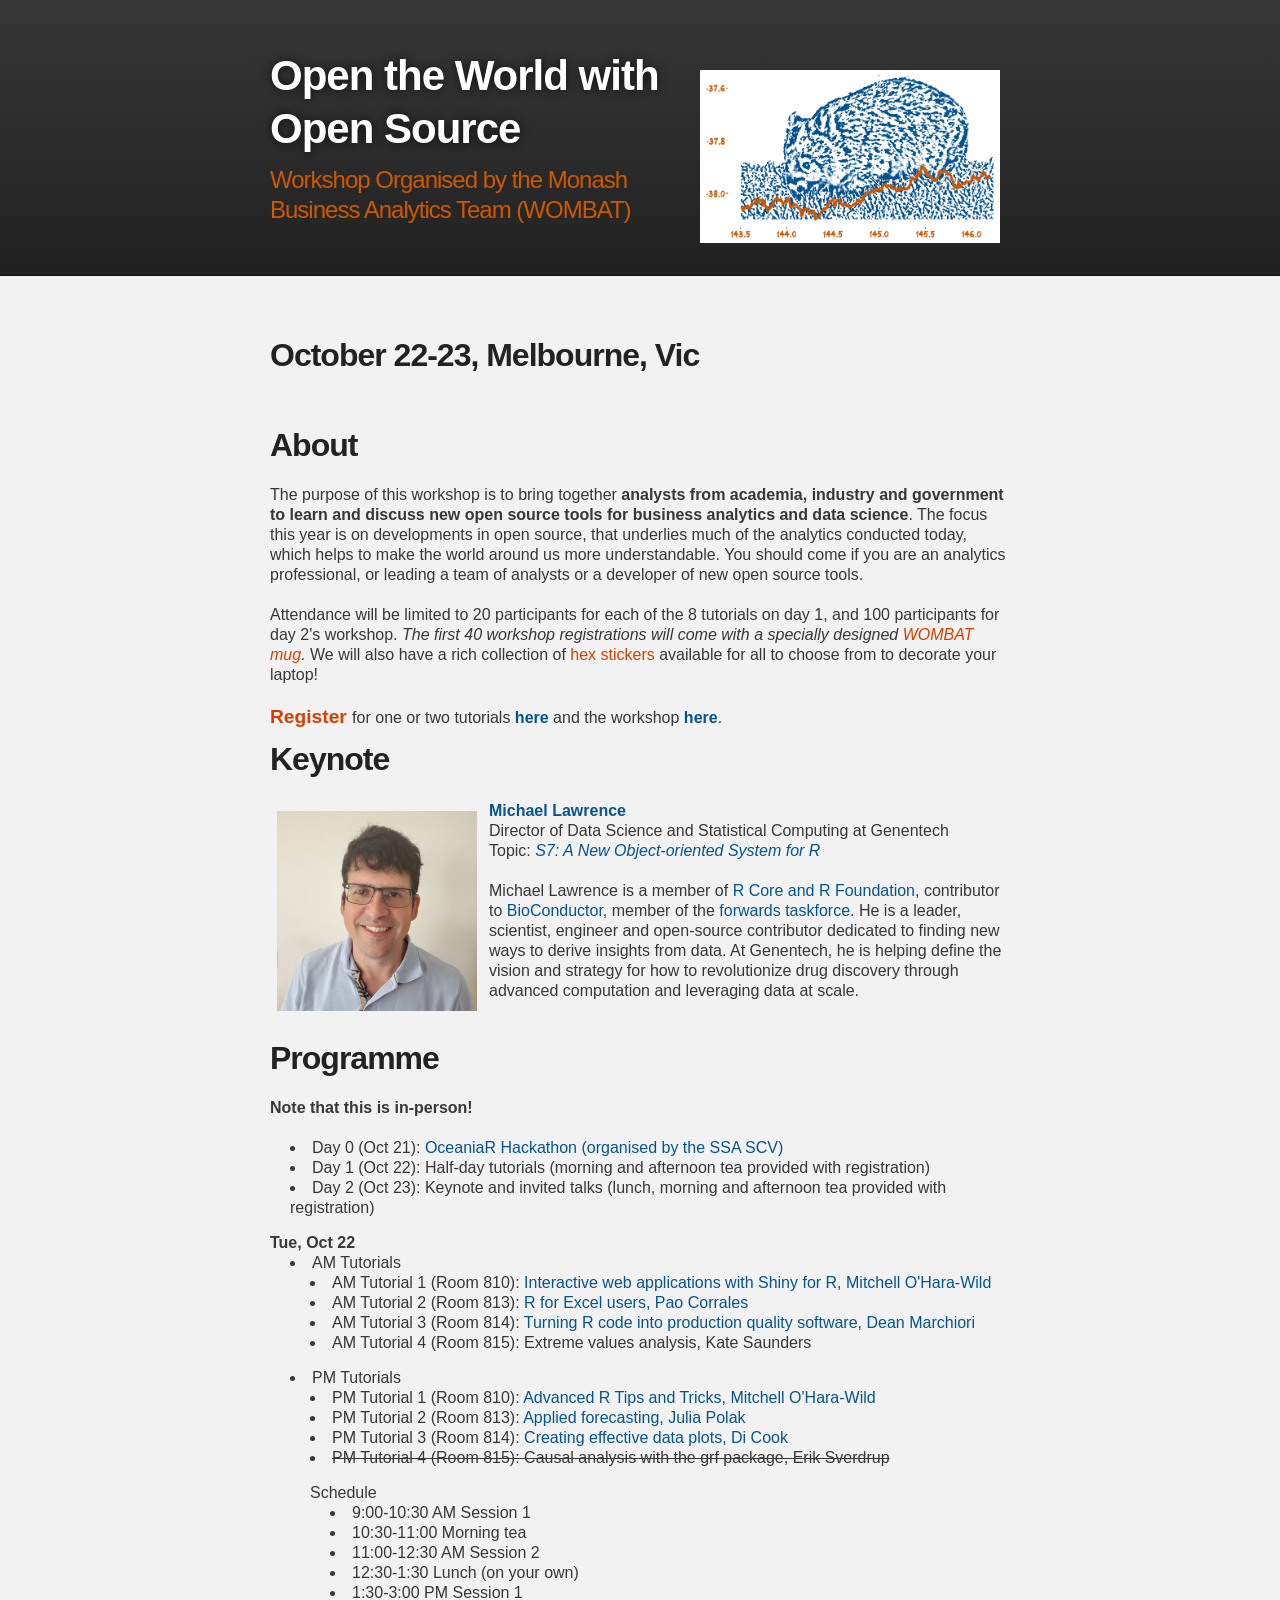
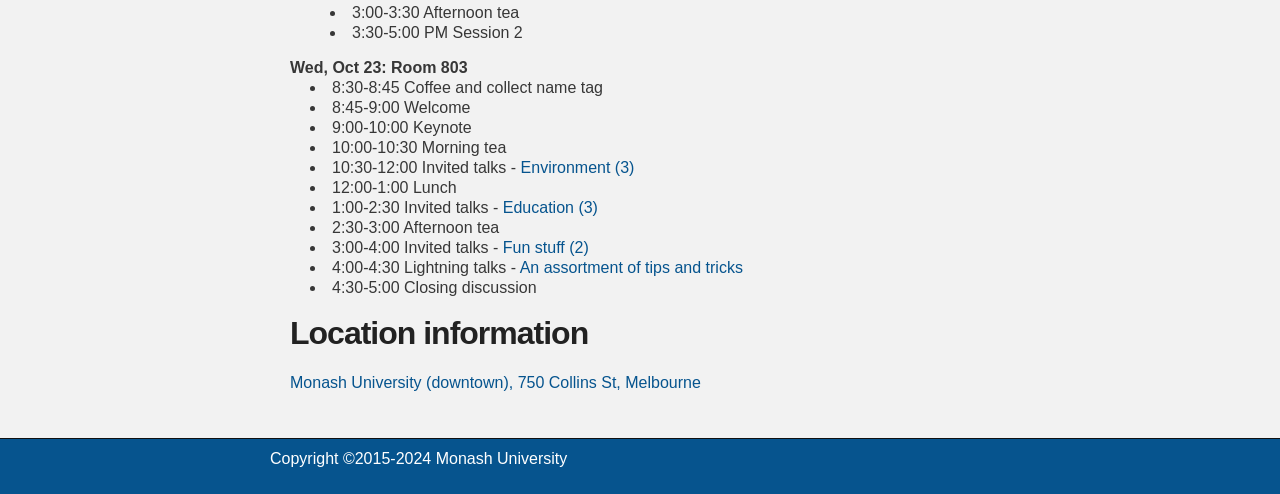
==== index.html @ 5ea43e55 "cancel Eriks tutorial" ====
<!doctype html>
<html>
<head>
    <meta charset="utf-8">
    <meta name="viewport" content="width=device-width, initial-scale=1.0">
    <link rel="stylesheet" type="text/css" media="screen" href="ourstylesheet.css">
    <link rel="icon" type="image/x-icon" href="wombat-icon-web.ico">

    <title>WOMBAT: Workshop organised by Monash Business Analytics Team</title>
</head>


<body>

    <!-- HEADER -->
    <div id="header_wrap" class="outer">
        <header class="inner">
        <img src="wombat-icon-web.png" align="right" width="300">

          <h1 id="project_title"> Open the World with Open Source</h1>
          <h2 id="project_tagline" > <a href="https://numbats.github.io/WOMBAT2024/"> Workshop Organised by the Monash Business Analytics Team (WOMBAT) </a> </h2>

        </header>
    </div>

    <!-- MAIN CONTENT -->
    <div id="main_content_wrap" class="outer">
      <section id="main_content" class="inner">

<hr>

<h2>October 22-23, Melbourne, Vic </h2>

<br>

<h2> About </h2>

The purpose of this workshop is to bring together <strong> analysts from academia, industry and government to learn and discuss new open source tools for business analytics and data science</strong>. The focus this year is on developments in open source, that underlies much of the analytics conducted today, which helps to make the world around us more understandable.  You should come if you are an analytics professional, or leading a team of analysts or a developer of new open source tools. 
 
<br><br>


Attendance will be limited to 20 participants for each of the 8 tutorials on day 1, and 100 participants for day 2's workshop.
<em> The first 40 workshop registrations will come with a specially designed <span style="color: #D93F00;">WOMBAT mug</span>.</em> We will also have a rich collection of <span style="color: #D93F00;">hex stickers</span> available for all to choose from to decorate your laptop!

<br>
<br>

<strong style="color: #D93F00; font-size: 120%;"> Register </strong> for one or two tutorials <strong> <a href="https://events.humanitix.com/wombat-2024-day-1" target="_blank"> here </a> </strong> and the workshop <strong> <a href="https://events.humanitix.com/open-the-world-with-open-source-wombat-2024-day-2-workshop" target="_blank"> here</a></strong>. 

<br>

<h2> Keynote </h2>

<table border="0">
      <tr>
        <td>
	  <p><a href="https://www.linkedin.com/in/michael-lawrence-74a9b482/"><img src="michael.jpeg" width="200px" target="_blank"></a>
	</td>
	<td> 
	  <strong> <a href="https://github.com/lawremi" target="_blank">Michael Lawrence</a> </strong> <br>
	  Director of Data Science and Statistical Computing at Genentech <br>
	  Topic: <a href="keynote.html" target="_blank"> <em> S7: A New Object-oriented System for R </em></a> <br>
	  <br>
	  Michael Lawrence is a member of <a href="https://www.r-project.org" target="_blank"> R Core and R Foundation</a>, contributor to <a href="https://bioconductor.org" target="_blank">BioConductor</a>, 
member of the <a href="https://forwards.github.io" target="_blank"> forwards taskforce</a>. He is a leader, scientist, engineer and open-source contributor dedicated to finding new ways to derive insights from data. At Genentech, he is helping define the vision and strategy for how to revolutionize drug discovery through advanced computation and leveraging data at scale. 
 <br>

	</td>
      </tr>
</table>

<h2> Programme </h2>

<strong> Note that this is in-person! </strong><br>
<br>

<ul>
<li> Day 0 (Oct 21): <a href="https://statsocaus.github.io/oceaniaR-hack/" target="_blank"> OceaniaR Hackathon (organised by the SSA SCV) </a>
<li> Day 1 (Oct 22): Half-day tutorials (morning and afternoon tea provided with registration)
<li> Day 2 (Oct 23): Keynote and invited talks (lunch, morning and afternoon tea provided with registration)
</ul>


<strong> Tue, Oct 22</strong><br>

<ul> 
<li> AM Tutorials <br>

<ul>
<li> AM Tutorial 1 (Room 810): <a href="tutorial_AM1.html" target="_blank">Interactive web applications with Shiny for R, Mitchell O'Hara-Wild </a>
<li> AM Tutorial 2 (Room 813): <a href="tutorial_AM2.html" target="_blank"> R for Excel users, Pao Corrales </a>
<li> AM Tutorial 3 (Room 814): <a href="tutorial_AM3.html" target="_blank"> Turning R code into production quality software, Dean Marchiori </a>
<li> AM Tutorial 4 (Room 815): Extreme values analysis, Kate Saunders
</ul>

<li> PM Tutorials <br>

<ul>
<li> PM Tutorial 1 (Room 810): <a href="tutorial_PM1.html" target="_blank">Advanced R Tips and Tricks, Mitchell O'Hara-Wild</a>
<li> PM Tutorial 2 (Room 813): <a href="tutorial_PM2.html" target="_blank"> Applied forecasting, Julia Polak </a>
<li> PM Tutorial 3 (Room 814): <a href="tutorial_PM3.html" target="_blank"> Creating effective data plots, Di Cook </a>
<li> <s> PM Tutorial 4 (Room 815): Causal analysis with the grf package, Erik Sverdrup </s>
</ul>

<ul> Schedule <br>

<ul>
<li> 9:00-10:30 AM Session 1
<li> 10:30-11:00 Morning tea
<li> 11:00-12:30 AM Session 2
<li> 12:30-1:30 Lunch (on your own)
<li> 1:30-3:00 PM Session 1
<li> 3:00-3:30 Afternoon tea
<li> 3:30-5:00 PM Session 2
</ul>

</ul>

<strong> Wed, Oct 23: Room 803</strong><br>

<ul>
<li> 8:30-8:45 Coffee and collect name tag
<li> 8:45-9:00 Welcome
<li> 9:00-10:00 Keynote
<li> 10:00-10:30 Morning tea
<li> 10:30-12:00 Invited talks - <a href="environment.html" target="_blank"> Environment (3) </a>
<li> 12:00-1:00 Lunch
<li> 1:00-2:30 Invited talks - <a href="education.html" target="_blank"> Education (3) </a> 
<li> 2:30-3:00 Afternoon tea
<li> 3:00-4:00 Invited talks - <a href="fun.html" target="_blank"> Fun stuff (2) </a>
<li> 4:00-4:30 Lightning talks - <a href="tips.html" target="_blank"> An assortment of tips and tricks</a>  <li> 4:30-5:00 Closing discussion
</ul>

<h2> Location information </h2>

<a href="https://g.co/kgs/bA1hTiD" target="_blank"> Monash University (downtown), 750 Collins St, Melbourne </a>
<br>
<br>

      </section>
    </div>

    <!-- FOOTER  -->
    <div id="footer_wrap" class="outer">
      <footer class="inner">
        Copyright ©2015-2024 Monash University</p>
      </footer>
    </div>

  </body>
</html>
---- ourstylesheet.css ----
/*******************************************************************************
Slate Theme for GitHub Pages
by Jason Costello, @jsncostello
*******************************************************************************/

@import url(pygment_trac.css);

/*******************************************************************************
MeyerWeb Reset
*******************************************************************************/

html, body, div, span, applet, object, iframe,
h1, h2, h3, h4, h5, h6, p, blockquote, pre,
a, abbr, acronym, address, big, cite, code,
del, dfn, em, img, ins, kbd, q, s, samp,
small, strike, strong, sub, sup, tt, var,
b, u, i, center,
dl, dt, dd, ol, ul, li,
fieldset, form, label, legend,
table, caption, tbody, tfoot, thead, tr, th, td,
article, aside, canvas, details, embed,
figure, figcaption, footer, header, hgroup,
menu, nav, output, ruby, section, summary,
time, mark, audio, video {
  margin: 0;
  padding: 0;
  border: 0;
  font: inherit;
  vertical-align: baseline;
}

/* HTML5 display-role reset for older browsers */
article, aside, details, figcaption, figure,
footer, header, hgroup, menu, nav, section {
  display: block;
}

ol, ul {
  list-style: none;
}

/*******************************************************************************
Theme Styles
*******************************************************************************/

body {
  box-sizing: border-box;
  color:#373737;
  background: #212121;
  font-size: 16px;
  font-family: 'Myriad Pro', Calibri, Helvetica, Arial, sans-serif;
  line-height: 1.25;
  -webkit-font-smoothing: antialiased;
}

h1, h2, h3, h4, h5, h6 {
  margin: 10px 0;
  font-weight: 700;
  color:#222222;
  font-family: 'Lucida Grande', 'Calibri', Helvetica, Arial, sans-serif;
  letter-spacing: -1px;
}

h1 {
  font-size: 36px;
  font-weight: 700;
}

h2 {
  padding-bottom: 10px;
  font-size: 32px;
}

h3 {
  font-size: 24px;
}

h4 {
  margin-top: 30px;
  font-size: 21px;
}

h5 {
  font-size: 18px;
}

h6 {
  font-size: 16px;
  margin: 0 0;
  padding-bottom: 0px;
  line-height: 1;
}

p {
  margin: 10px 0 15px 0;
}

footer p {
  color: #ffffff;
}

a {
  text-decoration: none;
  color: #06548E;
  text-shadow: none;

  transition: color 0.5s ease;
  transition: text-shadow 0.5s ease;
  -webkit-transition: color 0.5s ease;
  -webkit-transition: text-shadow 0.5s ease;
  -moz-transition: color 0.5s ease;
  -moz-transition: text-shadow 0.5s ease;
  -o-transition: color 0.5s ease;
  -o-transition: text-shadow 0.5s ease;
  -ms-transition: color 0.5s ease;
  -ms-transition: text-shadow 0.5s ease;
}

a:hover, a:focus {color: #CC5900;}

h2 a {
  color: #CC5900;
}

h2 a:hover {
  color: #06548E;
}

footer a {
  color: #FFFFFF;
  text-decoration: underline;
}

em {
  font-style: italic;
}

strong {
  font-weight: bold;
}

img {
  position: relative;
  margin: 0 auto;
  max-width: 739px;
  padding: 10px;
  margin: 10px 0 10px 0;
  border: 0px;
}

p img {
  display: inline;
  margin: 0;
  padding: 0;
  vertical-align: middle;
  text-align: center;
  border: none;
}

pre, code {
  width: 100%;
  color: #222;
  background-color: #fff;

  font-family: Monaco, "Bitstream Vera Sans Mono", "Lucida Console", Terminal, monospace;
  font-size: 14px;

  border-radius: 2px;
  -moz-border-radius: 2px;
  -webkit-border-radius: 2px;
}

pre {
  width: 100%;
  padding: 10px;
  box-shadow: 0 0 10px rgba(0,0,0,.1);
  overflow: auto;
}

code {
  padding: 3px;
  margin: 0 3px;
  box-shadow: 0 0 10px rgba(0,0,0,.1);
}

pre code {
  display: block;
  box-shadow: none;
}

blockquote {
  color: #666;
  margin-bottom: 20px;
  padding: 0 0 0 20px;
  border-left: 3px solid #bbb;
}


ul, ol, dl {
  margin-bottom: 15px
}

ul {
  list-style: inside;
  padding-left: 20px;
}

ol {
  list-style: decimal inside;
  padding-left: 20px;
}

dl dt {
  font-weight: bold;
}

dl dd {
  padding-left: 20px;
  font-style: italic;
}

dl p {
  padding-left: 20px;
  font-style: italic;
}

hr {
  height: 1px;
  margin-bottom: 5px;
  border: none;
  background: url('../images/bg_hr.png') repeat-x center;
}

table {
  border: 0px solid #373737;
  margin-bottom: 5px;
  text-align: left;
 }

th {
  font-family: 'Lucida Grande', 'Helvetica Neue', Helvetica, Arial, sans-serif;
  padding: 5px;
  background: #373737;
  color: #fff;
 }

td {
  margin-top: 0px;	
  padding:0 5px 0 5px;
  border: 0px solid #373737;
  vertical-align: top;
 }

form {
  background: #f2f2f2;
  padding: 20px;
}

/*******************************************************************************
Full-Width Styles
*******************************************************************************/

.outer {
  width: 100%;
}

.inner {
  position: relative;
  max-width: 740px;
  padding: 10px 10px;
  margin: 0 auto;
}

#forkme_banner {
  display: block;
  position: absolute;
  top:0;
  right: 10px;
  z-index: 10;
  padding: 10px 50px 10px 10px;
  color: #fff;
  background: url('../images/blacktocat.png') #0090ff no-repeat 95% 50%;
  font-weight: 700;
  box-shadow: 0 0 10px rgba(0,0,0,.5);
  border-bottom-left-radius: 2px;
  border-bottom-right-radius: 2px;
}

#header_wrap {
  background: #212121;
  background: -moz-linear-gradient(top, #373737, #212121);
  background: -webkit-linear-gradient(top, #373737, #212121);
  background: -ms-linear-gradient(top, #373737, #212121);
  background: -o-linear-gradient(top, #373737, #212121);
  background: linear-gradient(top, #373737, #212121);
}

#header_wrap .inner {
  padding: 50px 10px 30px 10px;
}

#project_title {
  margin: 0;
  color: #fff;
  font-size: 42px;
  font-weight: 700;
  text-shadow: #111 0px 0px 10px;
}

#project_tagline {
  color: #fff;
  font-size: 24px;
  font-weight: 300;
  background: none;
  text-shadow: #111 0px 0px 10px;
}

#downloads {
  position: absolute;
  width: 210px;
  z-index: 10;
  bottom: -40px;
  right: 0;
  height: 70px;
  background: url('../images/icon_download.png') no-repeat 0% 90%;
}

.zip_download_link {
  display: block;
  float: right;
  width: 90px;
  height:70px;
  text-indent: -5000px;
  overflow: hidden;
  background: url(../images/sprite_download.png) no-repeat bottom left;
}

.tar_download_link {
  display: block;
  float: right;
  width: 90px;
  height:70px;
  text-indent: -5000px;
  overflow: hidden;
  background: url(../images/sprite_download.png) no-repeat bottom right;
  margin-left: 10px;
}

.zip_download_link:hover {
  background: url(../images/sprite_download.png) no-repeat top left;
}

.tar_download_link:hover {
  background: url(../images/sprite_download.png) no-repeat top right;
}

#main_content_wrap {
  background: #f2f2f2;
  border-top: 1px solid #111;
  border-bottom: 1px solid #111;
}

#main_content {
  padding-top: 40px;
}

#footer_wrap {
  background: #06548E;
  color: #FFFFFF;
}



/*******************************************************************************
Small Device Styles
*******************************************************************************/

@media screen and (max-width: 480px) {
  body {
    font-size:14px;
  }

  #downloads {
    display: none;
  }

  .inner {
    min-width: 320px;
    max-width: 480px;
  }

  #project_title {
  font-size: 32px;
  }

  h1 {
    font-size: 28px;
  }

  h2 {
    font-size: 24px;
  }

  h3 {
    font-size: 21px;
  }

  h4 {
    font-size: 18px;
  }

  h5 {
    font-size: 14px;
  }

  h6 {
    font-size: 12px;
  }

  code, pre {
    min-width: 320px;
    max-width: 480px;
    font-size: 11px;
  }

}
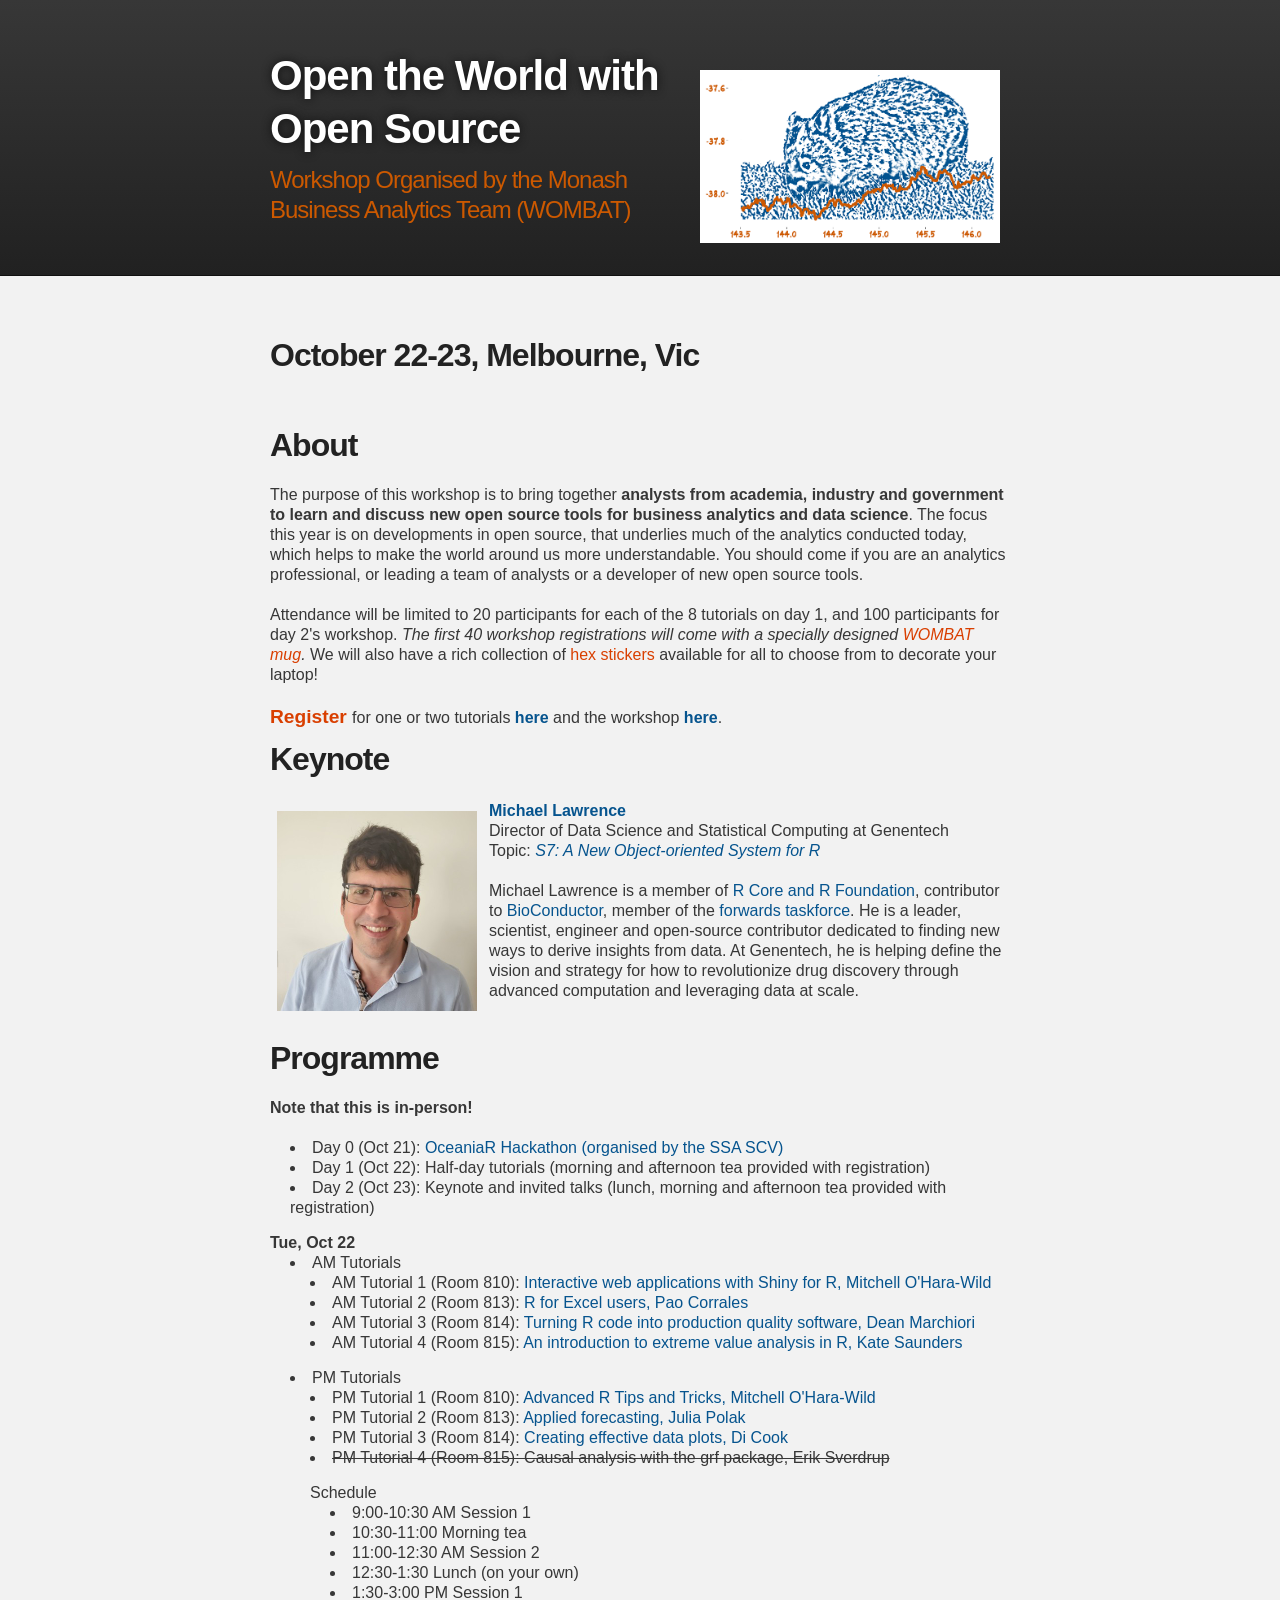
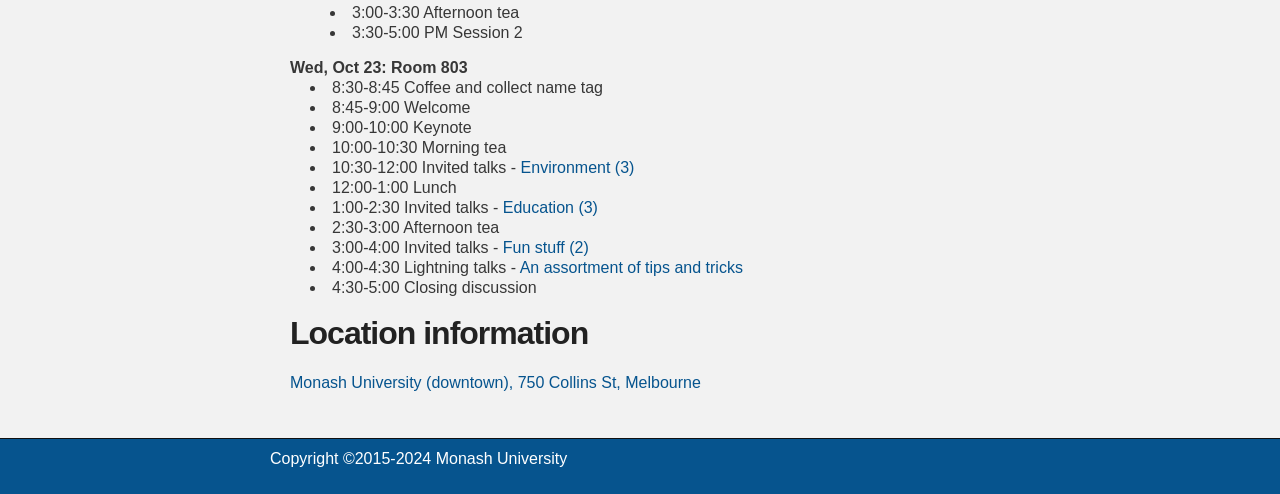
==== commit 55237245: "Added Kate's tutorial" ====
--- a/index.html
+++ b/index.html
@@ -35,8 +35,8 @@
 
 <h2> About </h2>
 
-The purpose of this workshop is to bring together <strong> analysts from academia, industry and government to learn and discuss new open source tools for business analytics and data science</strong>. The focus this year is on developments in open source, that underlies much of the analytics conducted today, which helps to make the world around us more understandable.  You should come if you are an analytics professional, or leading a team of analysts or a developer of new open source tools. 
- 
+The purpose of this workshop is to bring together <strong> analysts from academia, industry and government to learn and discuss new open source tools for business analytics and data science</strong>. The focus this year is on developments in open source, that underlies much of the analytics conducted today, which helps to make the world around us more understandable.  You should come if you are an analytics professional, or leading a team of analysts or a developer of new open source tools.
+
 <br><br>
 
 
@@ -46,7 +46,7 @@
 <br>
 <br>
 
-<strong style="color: #D93F00; font-size: 120%;"> Register </strong> for one or two tutorials <strong> <a href="https://events.humanitix.com/wombat-2024-day-1" target="_blank"> here </a> </strong> and the workshop <strong> <a href="https://events.humanitix.com/open-the-world-with-open-source-wombat-2024-day-2-workshop" target="_blank"> here</a></strong>. 
+<strong style="color: #D93F00; font-size: 120%;"> Register </strong> for one or two tutorials <strong> <a href="https://events.humanitix.com/wombat-2024-day-1" target="_blank"> here </a> </strong> and the workshop <strong> <a href="https://events.humanitix.com/open-the-world-with-open-source-wombat-2024-day-2-workshop" target="_blank"> here</a></strong>.
 
 <br>
 
@@ -57,13 +57,13 @@
         <td>
 	  <p><a href="https://www.linkedin.com/in/michael-lawrence-74a9b482/"><img src="michael.jpeg" width="200px" target="_blank"></a>
 	</td>
-	<td> 
+	<td>
 	  <strong> <a href="https://github.com/lawremi" target="_blank">Michael Lawrence</a> </strong> <br>
 	  Director of Data Science and Statistical Computing at Genentech <br>
 	  Topic: <a href="keynote.html" target="_blank"> <em> S7: A New Object-oriented System for R </em></a> <br>
 	  <br>
-	  Michael Lawrence is a member of <a href="https://www.r-project.org" target="_blank"> R Core and R Foundation</a>, contributor to <a href="https://bioconductor.org" target="_blank">BioConductor</a>, 
-member of the <a href="https://forwards.github.io" target="_blank"> forwards taskforce</a>. He is a leader, scientist, engineer and open-source contributor dedicated to finding new ways to derive insights from data. At Genentech, he is helping define the vision and strategy for how to revolutionize drug discovery through advanced computation and leveraging data at scale. 
+	  Michael Lawrence is a member of <a href="https://www.r-project.org" target="_blank"> R Core and R Foundation</a>, contributor to <a href="https://bioconductor.org" target="_blank">BioConductor</a>,
+member of the <a href="https://forwards.github.io" target="_blank"> forwards taskforce</a>. He is a leader, scientist, engineer and open-source contributor dedicated to finding new ways to derive insights from data. At Genentech, he is helping define the vision and strategy for how to revolutionize drug discovery through advanced computation and leveraging data at scale.
  <br>
 
 	</td>
@@ -84,14 +84,14 @@
 
 <strong> Tue, Oct 22</strong><br>
 
-<ul> 
+<ul>
 <li> AM Tutorials <br>
 
 <ul>
 <li> AM Tutorial 1 (Room 810): <a href="tutorial_AM1.html" target="_blank">Interactive web applications with Shiny for R, Mitchell O'Hara-Wild </a>
 <li> AM Tutorial 2 (Room 813): <a href="tutorial_AM2.html" target="_blank"> R for Excel users, Pao Corrales </a>
 <li> AM Tutorial 3 (Room 814): <a href="tutorial_AM3.html" target="_blank"> Turning R code into production quality software, Dean Marchiori </a>
-<li> AM Tutorial 4 (Room 815): Extreme values analysis, Kate Saunders
+<li> AM Tutorial 4 (Room 815): <a href="tutorial_AM4.html" target="_blank"> An introduction to extreme value analysis in R, Kate Saunders </a>
 </ul>
 
 <li> PM Tutorials <br>
@@ -126,7 +126,7 @@
 <li> 10:00-10:30 Morning tea
 <li> 10:30-12:00 Invited talks - <a href="environment.html" target="_blank"> Environment (3) </a>
 <li> 12:00-1:00 Lunch
-<li> 1:00-2:30 Invited talks - <a href="education.html" target="_blank"> Education (3) </a> 
+<li> 1:00-2:30 Invited talks - <a href="education.html" target="_blank"> Education (3) </a>
 <li> 2:30-3:00 Afternoon tea
 <li> 3:00-4:00 Invited talks - <a href="fun.html" target="_blank"> Fun stuff (2) </a>
 <li> 4:00-4:30 Lightning talks - <a href="tips.html" target="_blank"> An assortment of tips and tricks</a>  <li> 4:30-5:00 Closing discussion
@@ -150,5 +150,3 @@
 
   </body>
 </html>
-
-
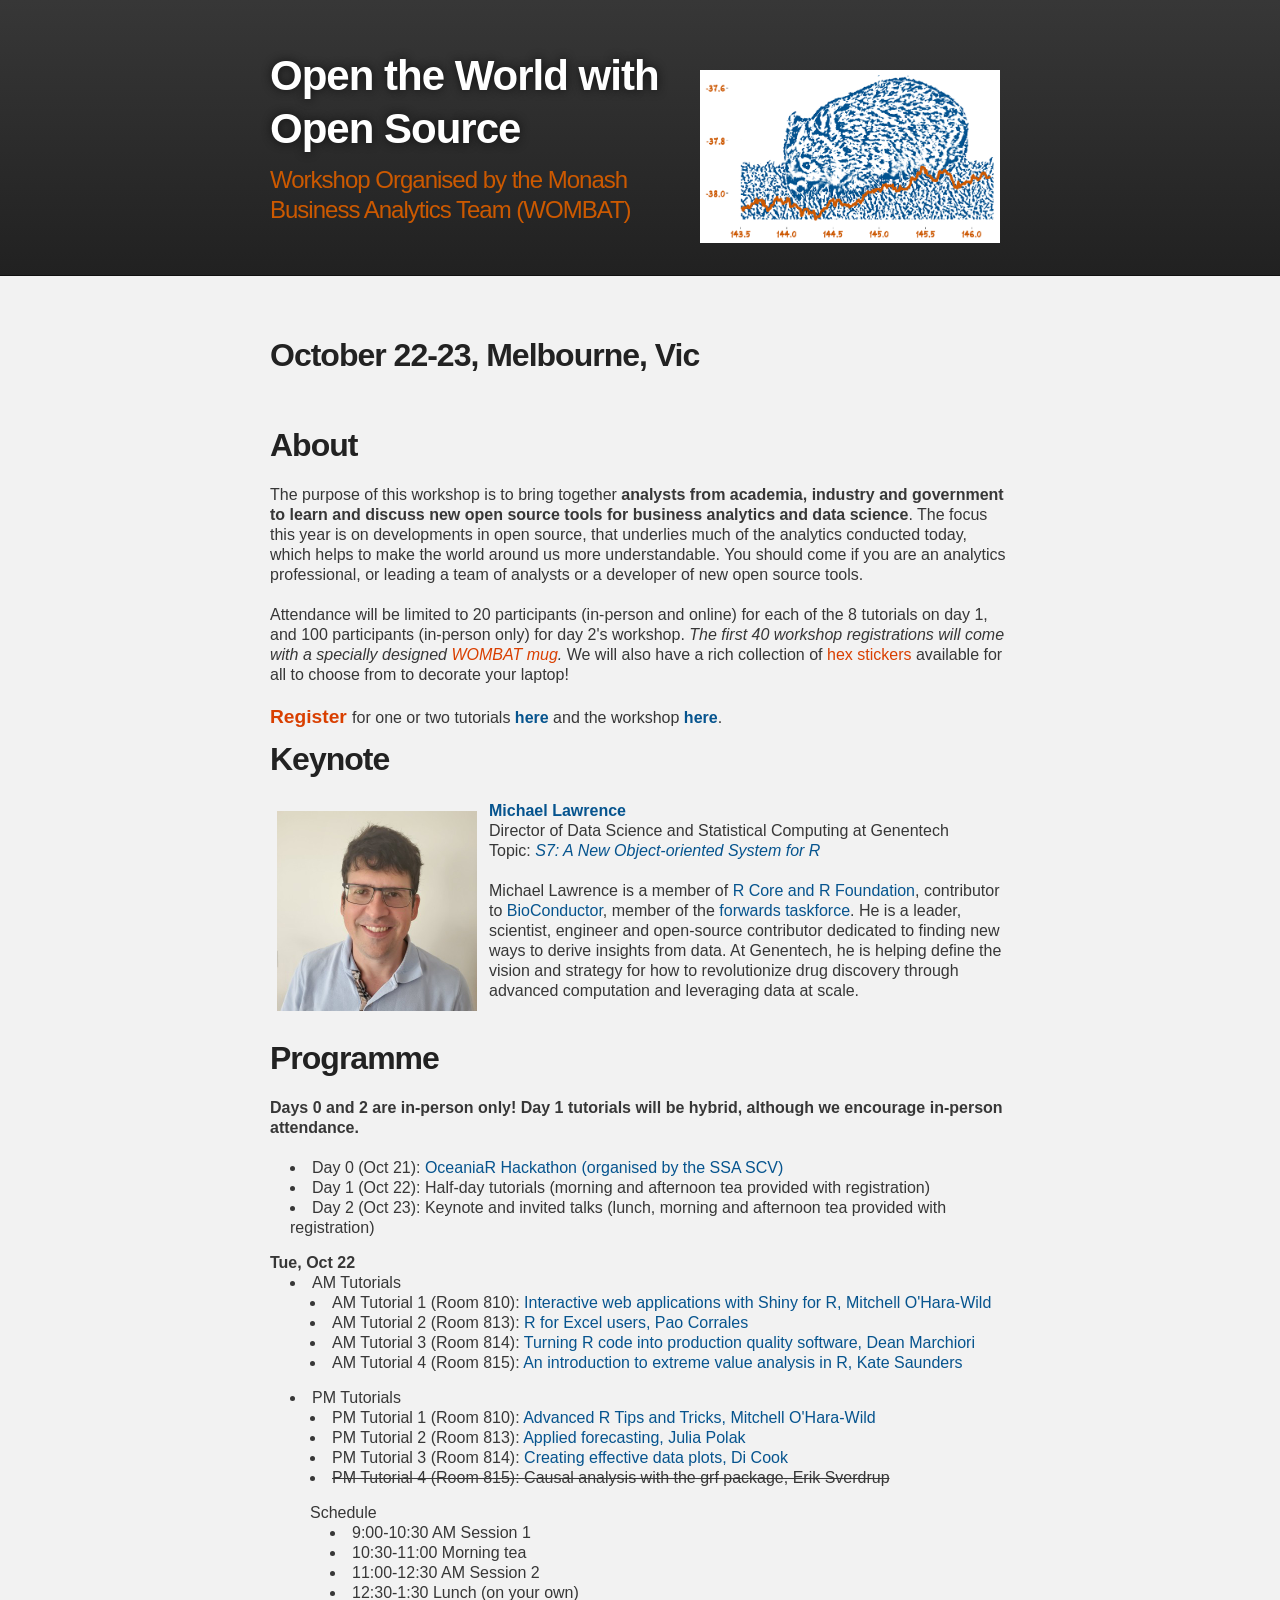
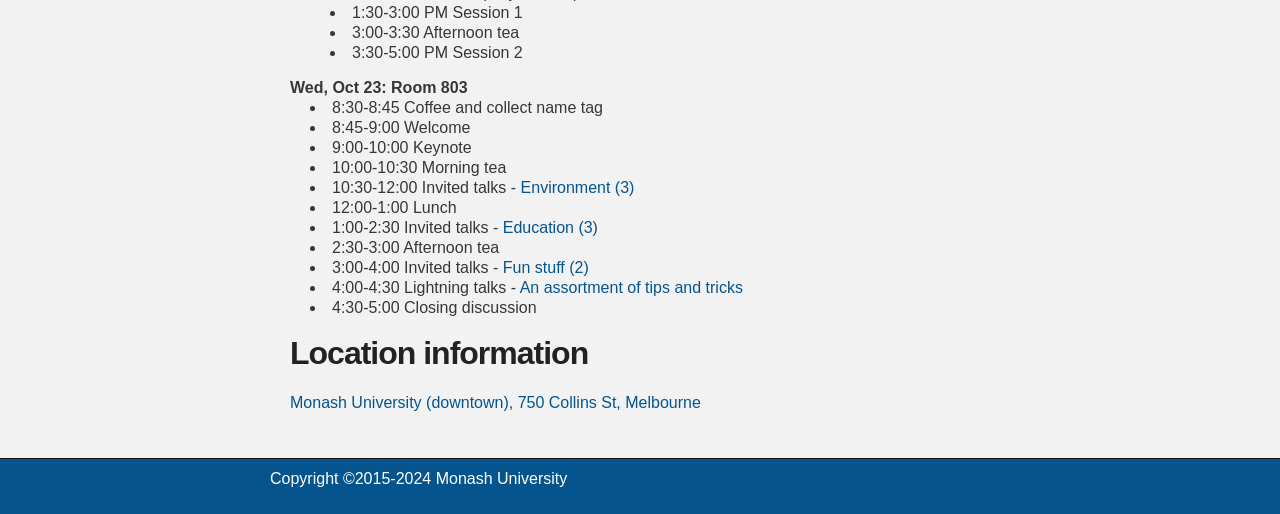
==== commit ed447af4: "Updated tutorials to be hybrid" ====
--- a/index.html
+++ b/index.html
@@ -40,8 +40,8 @@
 <br><br>
 
 
-Attendance will be limited to 20 participants for each of the 8 tutorials on day 1, and 100 participants for day 2's workshop.
-<em> The first 40 workshop registrations will come with a specially designed <span style="color: #D93F00;">WOMBAT mug</span>.</em> We will also have a rich collection of <span style="color: #D93F00;">hex stickers</span> available for all to choose from to decorate your laptop!
+Attendance will be limited to 20 participants (in-person and online) for each of the 8 tutorials on day 1, and 100 participants (in-person only) for day 2's workshop.
+<em>The first 40 workshop registrations will come with a specially designed <span style="color: #D93F00;">WOMBAT mug</span>.</em> We will also have a rich collection of <span style="color: #D93F00;">hex stickers</span> available for all to choose from to decorate your laptop!
 
 <br>
 <br>
@@ -72,7 +72,8 @@
 
 <h2> Programme </h2>
 
-<strong> Note that this is in-person! </strong><br>
+<strong> Days 0 and 2 are in-person only! Day 1 tutorials will be hybrid, although we encourage in-person attendance.
+</strong><br>
 <br>
 
 <ul>
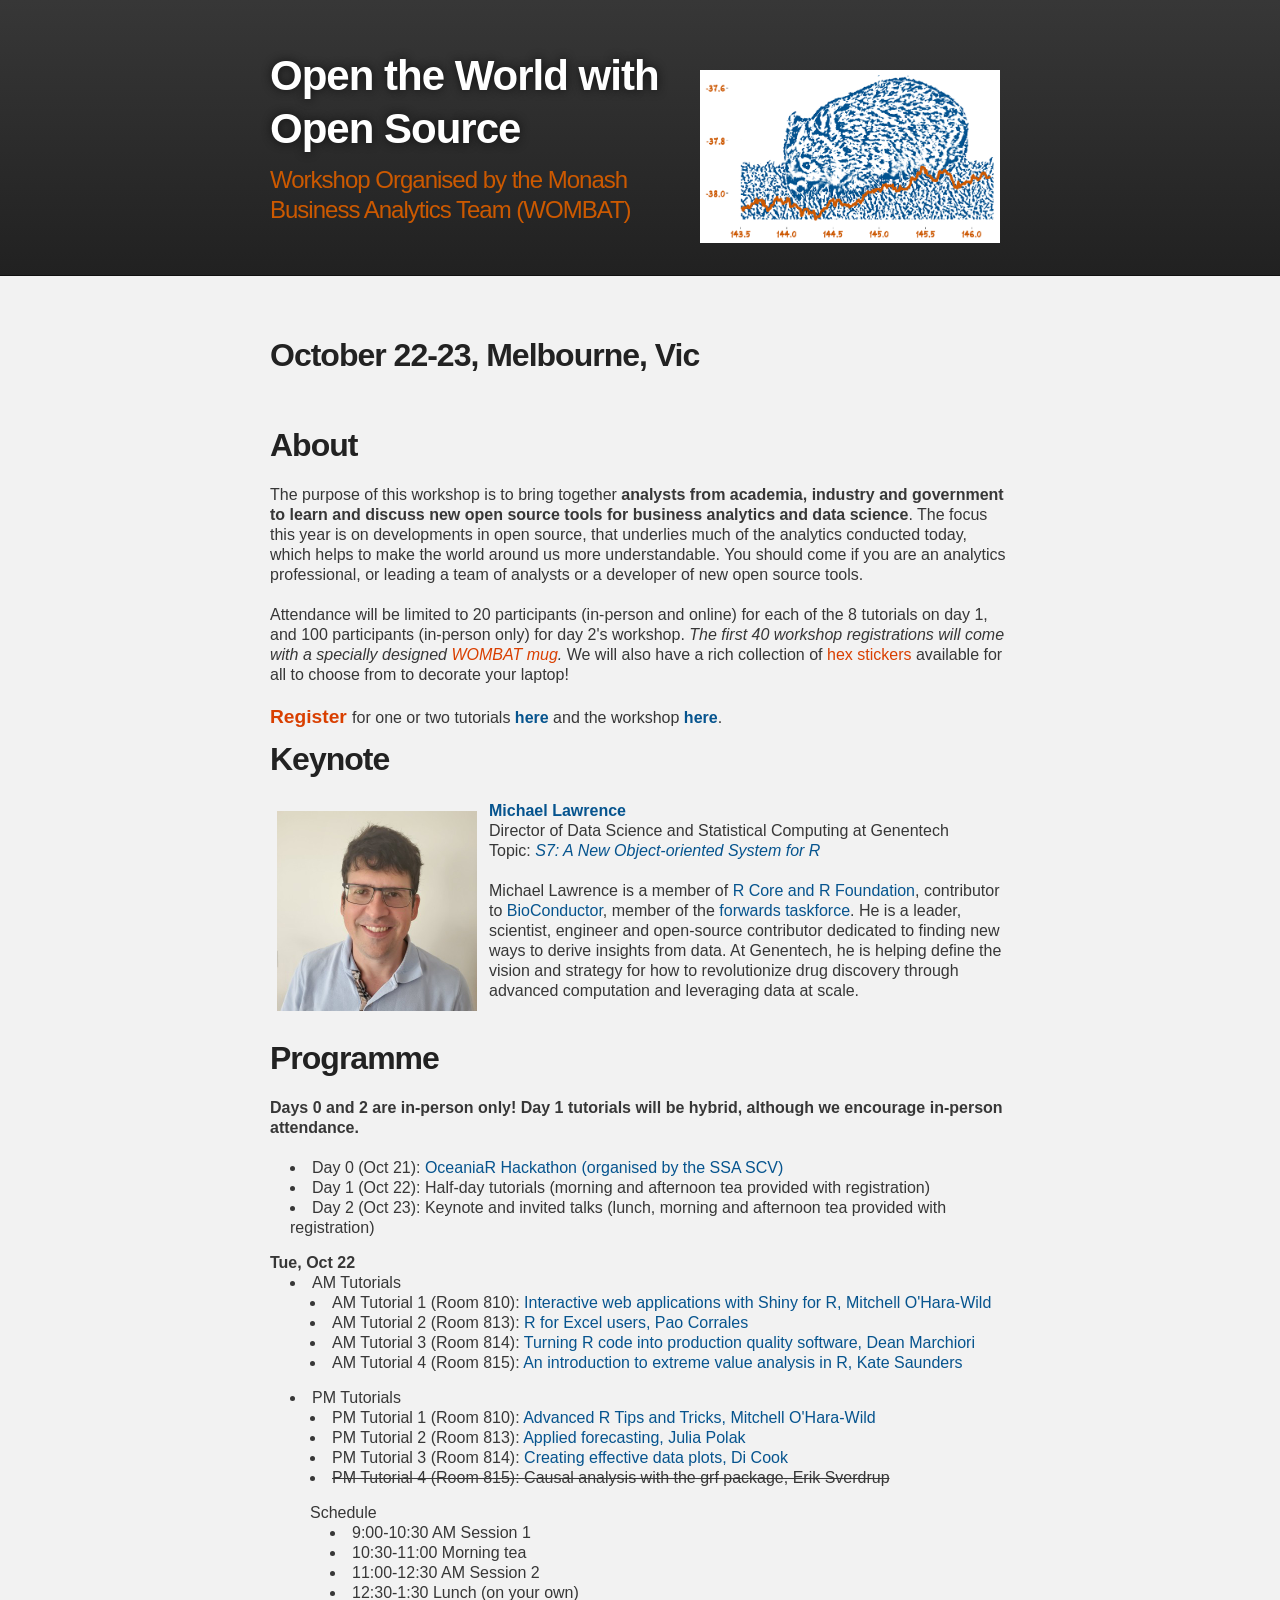
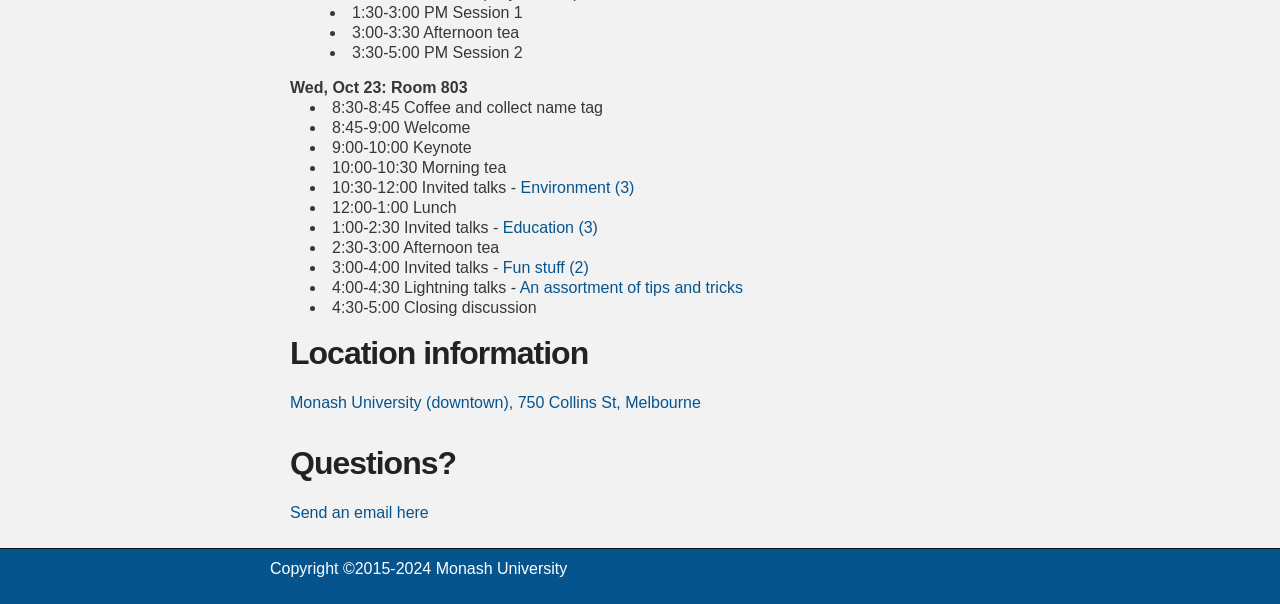
==== commit 5084be35: "added email link" ====
--- a/index.html
+++ b/index.html
@@ -135,9 +135,13 @@
 
 <h2> Location information </h2>
 
-<a href="https://g.co/kgs/bA1hTiD" target="_blank"> Monash University (downtown), 750 Collins St, Melbourne </a>
+<a href="https://maps.app.goo.gl/F3QwdroJwyZ1sWGE8" target="_blank"> Monash University (downtown), 750 Collins St, Melbourne </a>
 <br>
 <br>
+
+<h2> Questions? </h2>
+
+<p><a href="mailto:dicook@monash.edu">Send an email here</a></p>
 
       </section>
     </div>
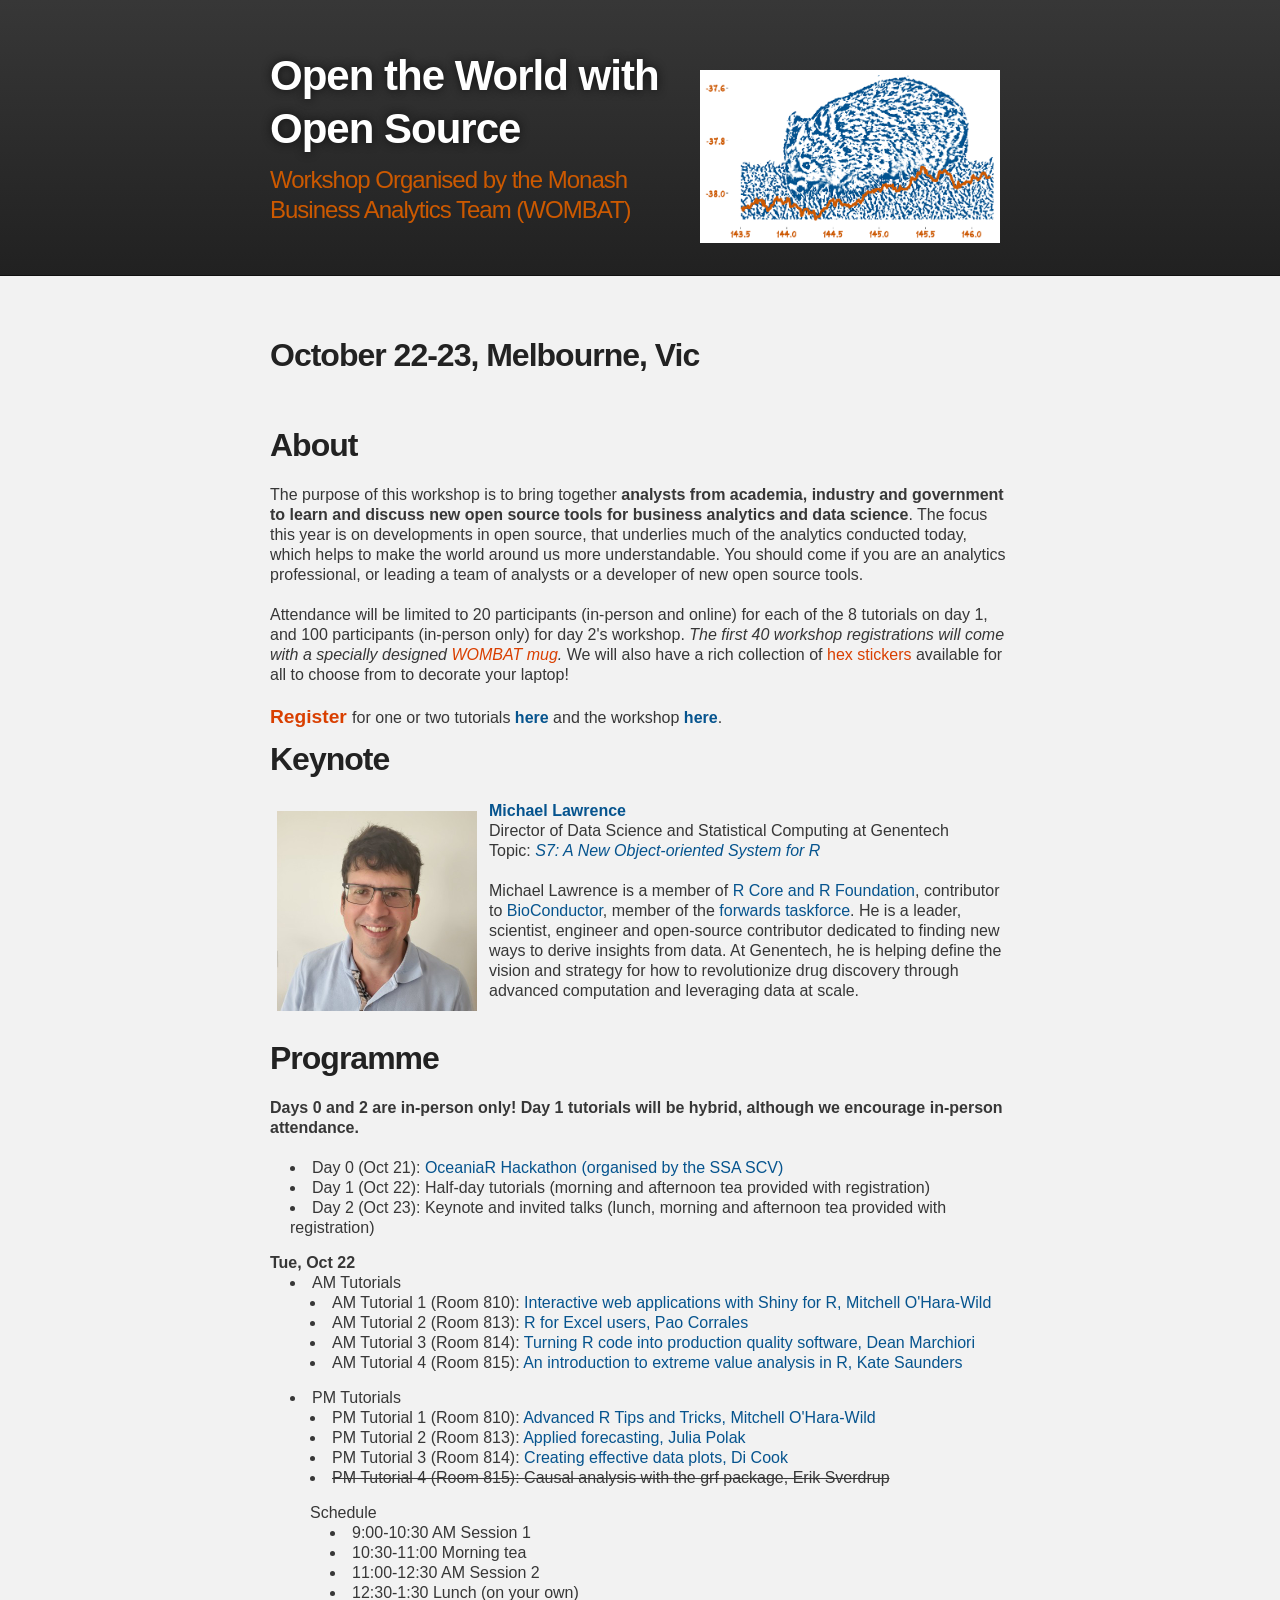
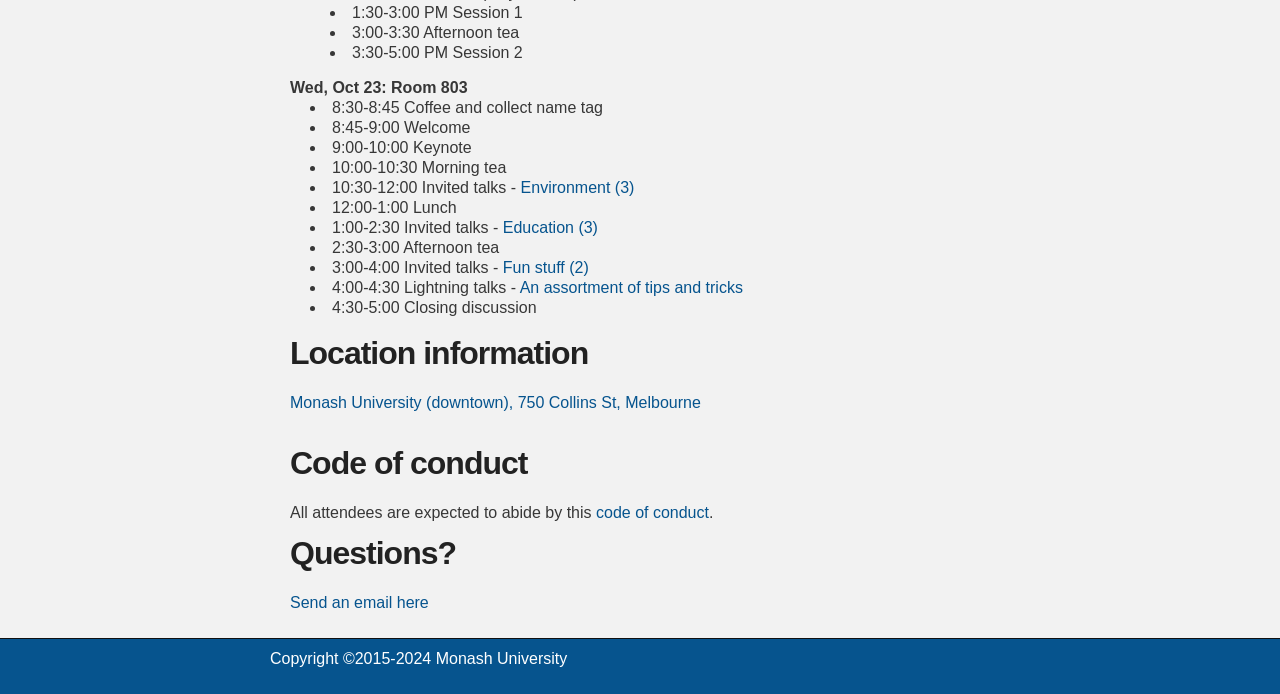
==== commit ef7f89cf: "code of conduct" ====
--- a/index.html
+++ b/index.html
@@ -139,6 +139,10 @@
 <br>
 <br>
 
+<h2>  Code of conduct </h2>
+
+All attendees are expected to abide by this <a href="code_of_conduct.html"> code of conduct</a>.
+
 <h2> Questions? </h2>
 
 <p><a href="mailto:dicook@monash.edu">Send an email here</a></p>
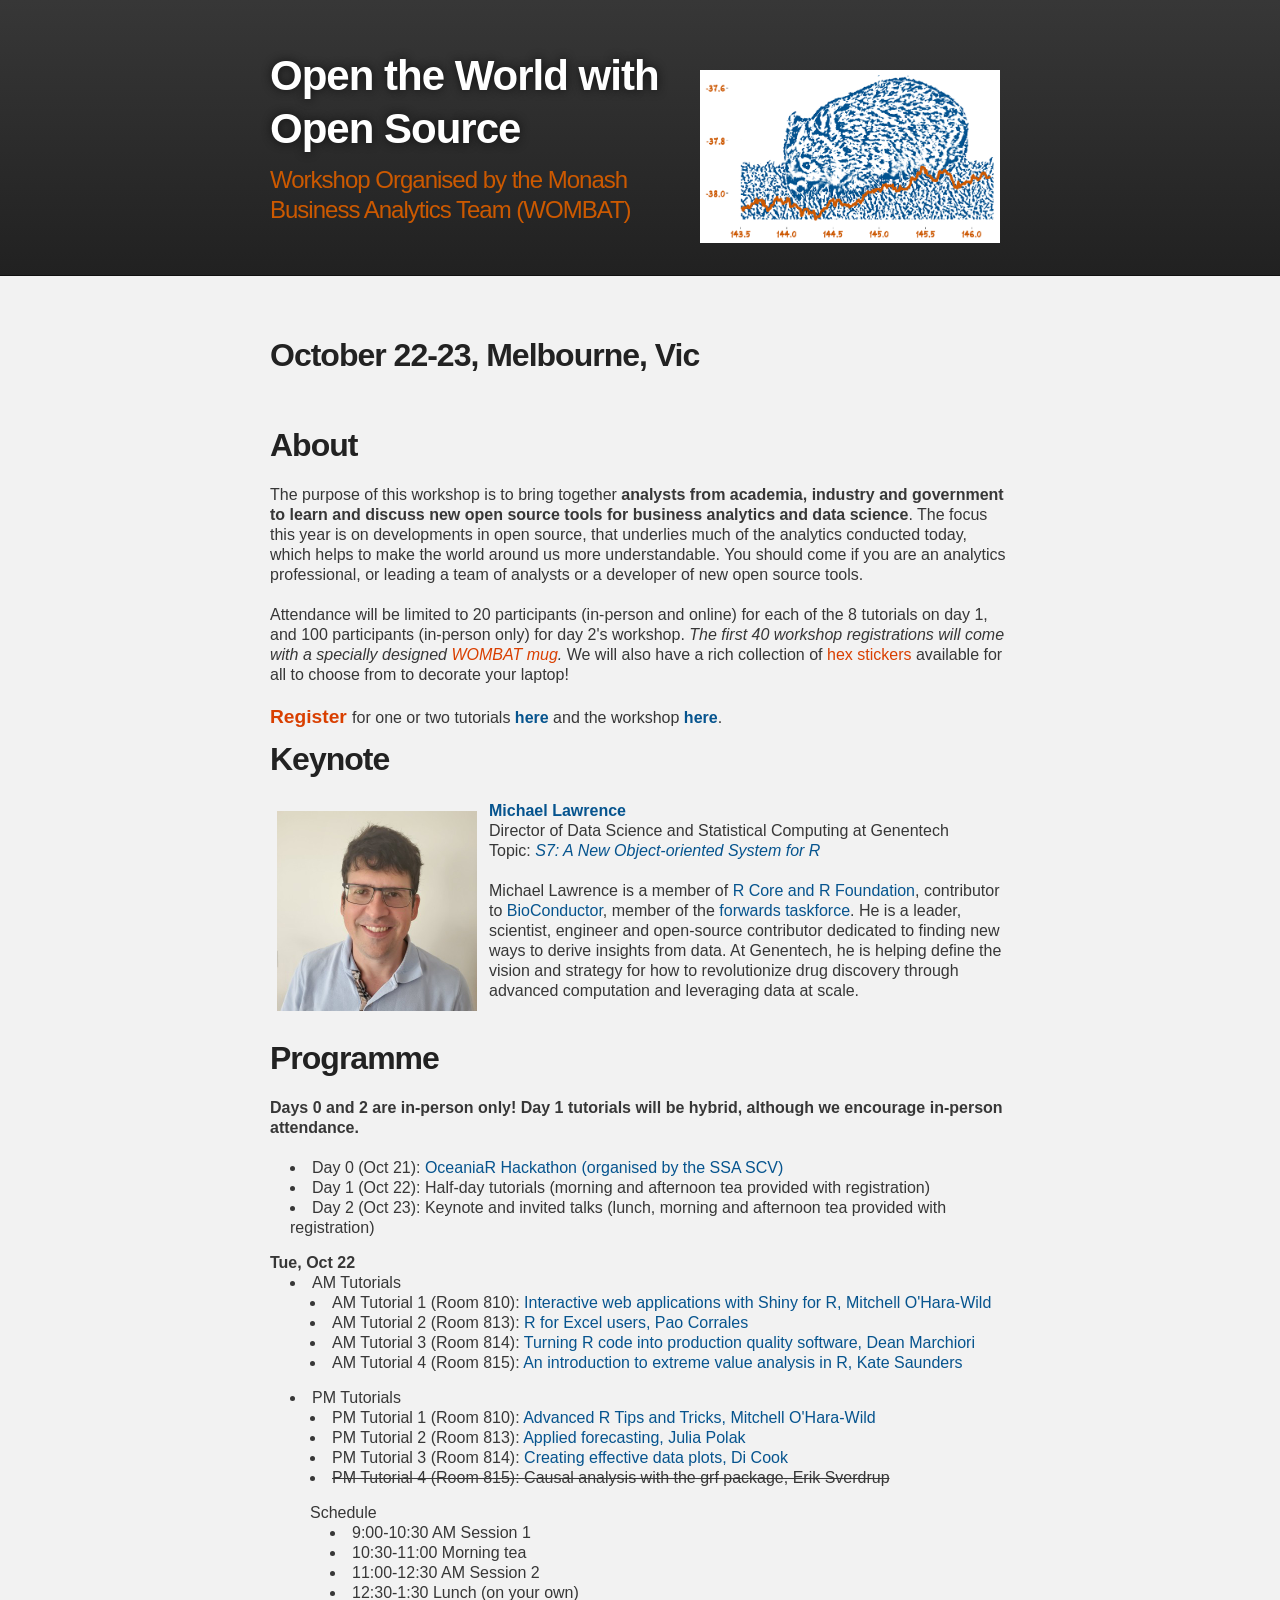
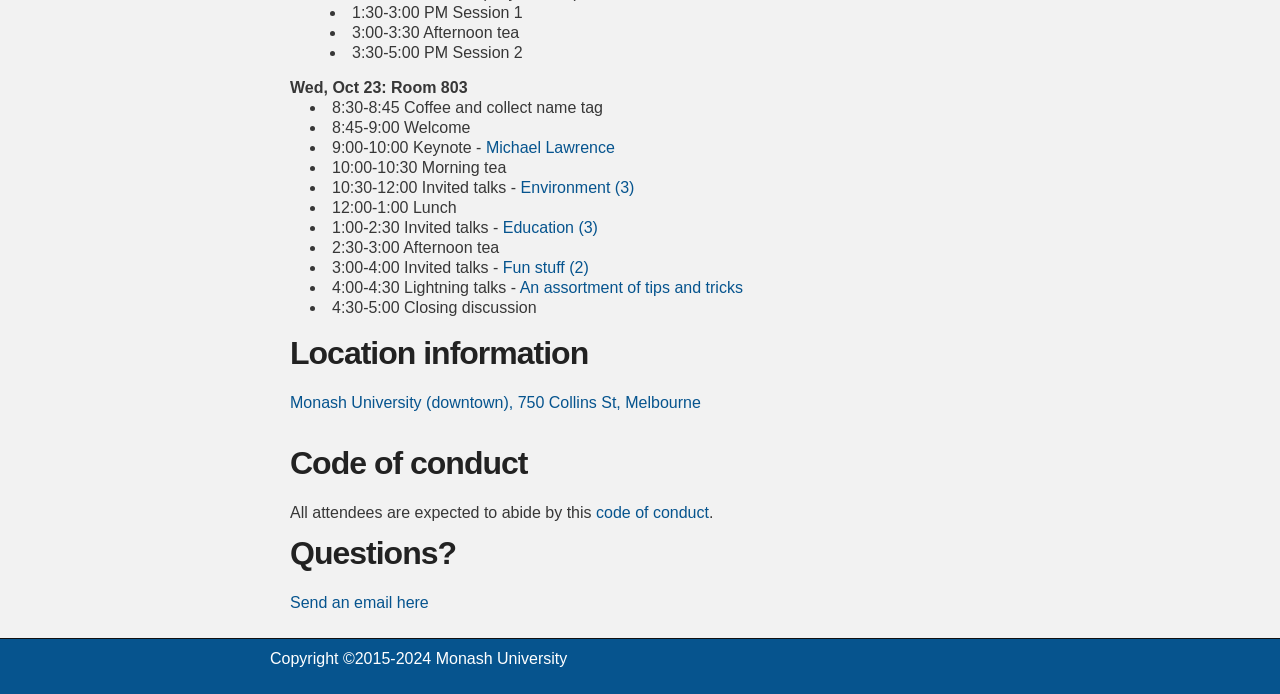
==== commit 15d4ce89: "Added chairs" ====
--- a/index.html
+++ b/index.html
@@ -123,7 +123,7 @@
 <ul>
 <li> 8:30-8:45 Coffee and collect name tag
 <li> 8:45-9:00 Welcome
-<li> 9:00-10:00 Keynote
+<li> 9:00-10:00 Keynote - <a href="keynote.html" target="_blank"> Michael Lawrence</a>
 <li> 10:00-10:30 Morning tea
 <li> 10:30-12:00 Invited talks - <a href="environment.html" target="_blank"> Environment (3) </a>
 <li> 12:00-1:00 Lunch
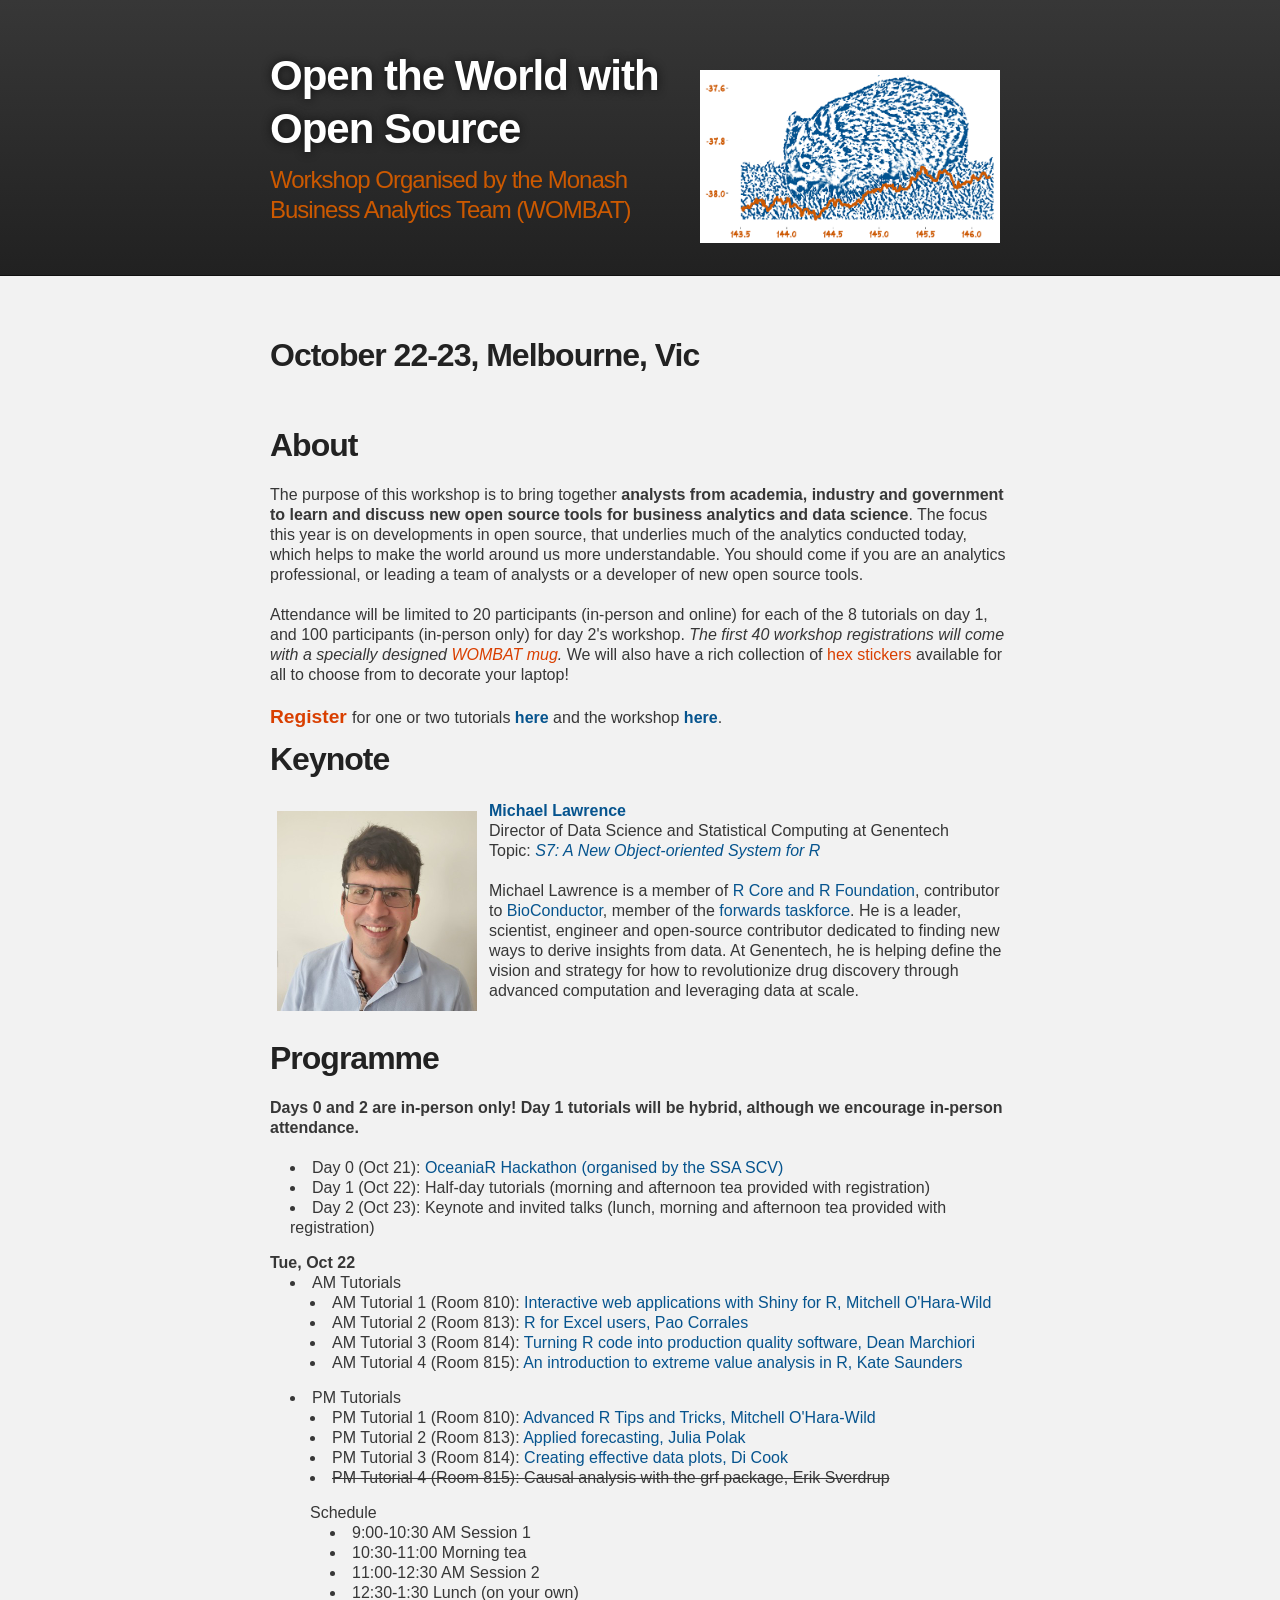
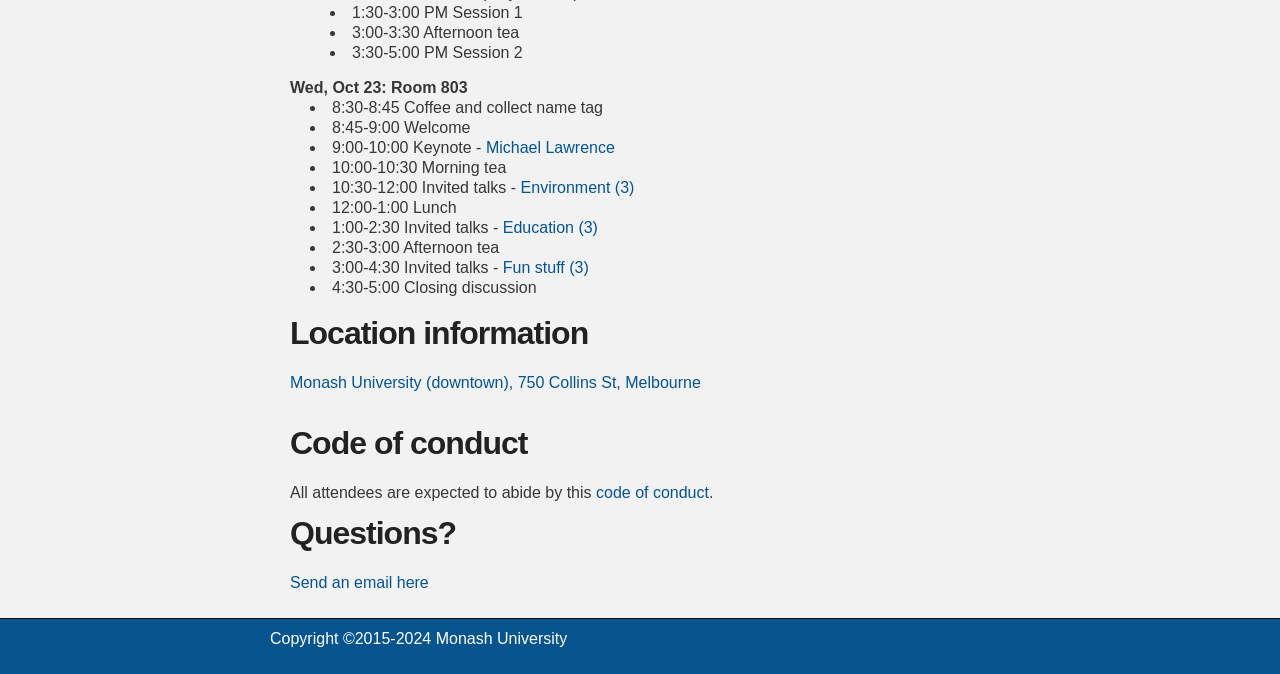
==== commit 07476960: "re-arranged schedule" ====
--- a/index.html
+++ b/index.html
@@ -129,8 +129,8 @@
 <li> 12:00-1:00 Lunch
 <li> 1:00-2:30 Invited talks - <a href="education.html" target="_blank"> Education (3) </a>
 <li> 2:30-3:00 Afternoon tea
-<li> 3:00-4:00 Invited talks - <a href="fun.html" target="_blank"> Fun stuff (2) </a>
-<li> 4:00-4:30 Lightning talks - <a href="tips.html" target="_blank"> An assortment of tips and tricks</a>  <li> 4:30-5:00 Closing discussion
+<li> 3:00-4:30 Invited talks - <a href="fun.html" target="_blank"> Fun stuff (3) </a>  
+<li> 4:30-5:00 Closing discussion
 </ul>
 
 <h2> Location information </h2>
